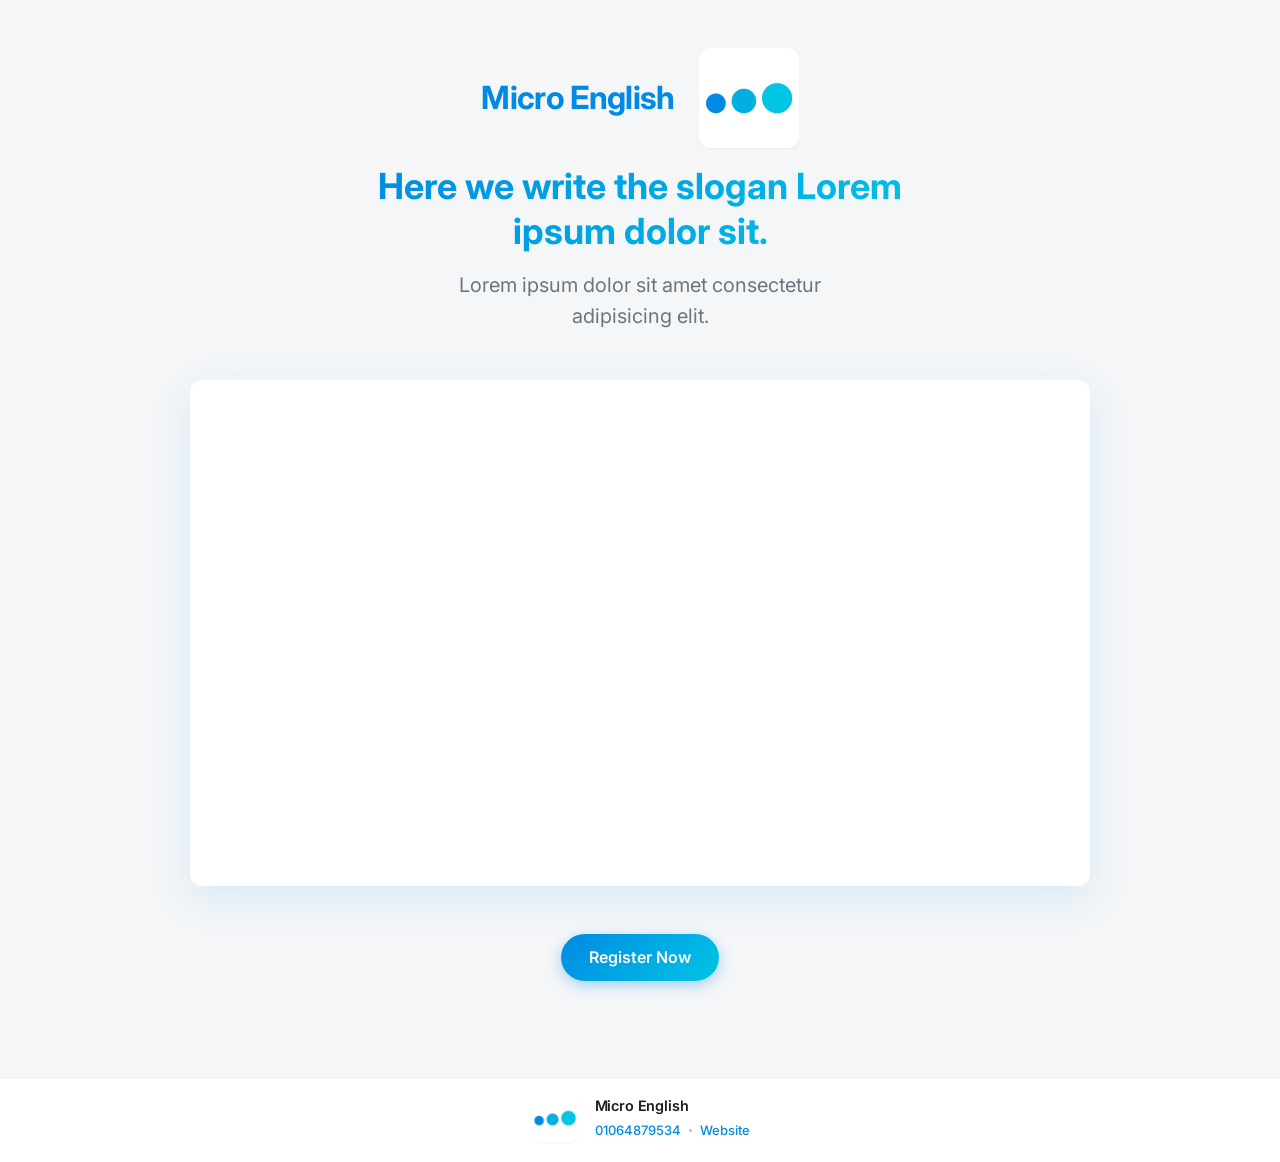
==== index.html @ 7287b291 "updated dummy video" ====
<!doctype html>
<html lang="en">
  <head>
    <meta charset="UTF-8" />
    <meta name="viewport" content="width=device-width, initial-scale=1.0" />
    <link rel="preconnect" href="https://fonts.googleapis.com" />
    <link rel="preconnect" href="https://fonts.gstatic.com" crossorigin />
    <link
      href="https://fonts.googleapis.com/css2?family=Inter:wght@400;600;700&display=swap"
      rel="stylesheet"
    />
    <link rel="stylesheet" href="styles/bootstrap.min.css" />
    <link rel="stylesheet" href="styles/style.css" />
    <title>Micro English</title>
  </head>
  <body>
    <div class="container py-4 py-md-5 flex-grow-1">
      <header
        class="c-animate-in d-flex flex-column align-items-center text-center"
      >
        <div
          class="c-brand d-flex flex-wrap justify-content-center align-items-center gap-3 gap-md-4 mb-3"
        >
          <h1 class="c-title fw-bolder fs-2 mb-0">Micro English</h1>
          <img
            src="images/mainLogo.jpg"
            alt=""
            class="c-logo"
            width="100"
            height="100"
          />
        </div>
        <p class="c-slogan fw-bold px-2">
          Here we write the slogan Lorem ipsum dolor sit.
        </p>
        <p class="c-lead fs-5 text-secondary px-2 mb-0">
          Lorem ipsum dolor sit amet consectetur adipisicing elit.
        </p>
      </header>
      <main
        class="c-vid c-animate-in c-animate-in--delay-1 d-flex flex-column align-items-center gap-4 gap-md-5 my-5"
      >
      <!-- 
      
      <iframe title="vimeo-player" src="https://player.vimeo.com/video/1093012650?h=78c2f74f6c" width="640" height="360" frameborder="0" referrerpolicy="strict-origin-when-cross-origin" allow="autoplay; fullscreen; picture-in-picture; clipboard-write; encrypted-media; web-share"   allowfullscreen></iframe>
      
      -->
        <div class="iframe-container ratio ratio-16x9">
          <iframe
            src="https://player.vimeo.com/video/1093012650?h=78c2f74f6c"
            frameborder="0"
            allow="autoplay; fullscreen; picture-in-picture"
            allowfullscreen
            title="Micro English introduction video"
          ></iframe>
        </div> 
        <a href="main.html" type="button" class="c-btn text-decoration-none"
          >Register Now</a
        >
      </main>
    </div>
    <footer class="c-footer c-animate-in c-animate-in--delay-2">
      <div class="container c-footer__inner">
        <img
          src="images/mainLogo.jpg"
          alt=""
          class="c-footer__logo"
          width="48"
          height="48"
        />
        <div class="c-footer__text">
          <span class="c-footer__brand">Micro English</span>
          <p class="c-footer__line">
            <a href="tel:+201064879534" class="c-footer__link">01064879534</a>
            <span class="c-footer__sep" aria-hidden="true"></span>
            <a href="main.html" class="c-footer__link">Website</a>
          </p>
        </div>
      </div>
    </footer>
  </body>
</html>
---- styles/style.css ----
/* Modern CSS Variables & Design System */
:root {
  --main-color: #008ae3;
  --main-linear: linear-gradient(135deg, #008ae3, #00c5e5);
  --text: #1c1c1e;
  --muted: #6b7280;
  --surface: #ffffff;
  --page-bg: #f4f6f8;
  --shadow-sm: 0 1px 2px rgba(0, 0, 0, 0.06);
  --shadow-md: 0 12px 40px rgba(0, 138, 227, 0.12);
}

/* Global Styles */
* {
  margin: 0;
  padding: 0;
  box-sizing: border-box;
}

body {
  font-family: 'Inter', -apple-system, BlinkMacSystemFont, 'Segoe UI', Roboto, sans-serif;
  line-height: 1.6;
  color: var(--text);
  background: var(--page-bg);
  min-height: 100vh;
  display: flex;
  flex-direction: column;
}

.c-title {
  color: var(--main-color);
  letter-spacing: -0.02em;
}

.c-logo {
  width: 100px;
  height: 100px;
  object-fit: cover;
  border-radius: 12px;
  box-shadow: var(--shadow-sm);
}

.c-slogan {
  font-size: clamp(1.35rem, 4.2vw, 2.25rem);
  background: var(--main-linear);
  -webkit-background-clip: text;
  background-clip: text;
  color: transparent;
  max-width: 36rem;
  line-height: 1.25;
}

.c-lead {
  max-width: 28rem;
  line-height: 1.55;
}

.iframe-container {
  max-width: 900px;
  width: 100%;
  border-radius: 12px;
  overflow: hidden;
  box-shadow: var(--shadow-md);
  background: var(--surface);
}

iframe {
  width: 100%;
  height: 100%;
  border: 0;
  display: block;
}

.c-btn {
  color: #fff;
  background: var(--main-linear);
  padding: 0.65rem 1.75rem;
  border: 0;
  border-radius: 999px;
  font-weight: 600;
  font-size: 1rem;
  cursor: pointer;
  box-shadow: 0 4px 14px rgba(0, 138, 227, 0.35);
  transition: transform 0.15s ease, box-shadow 0.15s ease, filter 0.15s ease;
}

.c-btn:hover {
  filter: brightness(1.05);
  box-shadow: 0 6px 20px rgba(0, 138, 227, 0.4);
}

.c-btn:focus-visible {
  outline: 2px solid var(--main-color);
  outline-offset: 3px;
}

@media (prefers-reduced-motion: no-preference) {
  .c-btn:hover {
    transform: translateY(-1px);
  }

  .c-btn:active {
    transform: translateY(0);
  }

  @keyframes c-fade-up {
    from {
      opacity: 0;
      transform: translateY(18px);
    }
    to {
      opacity: 1;
      transform: translateY(0);
    }
  }

  .c-animate-in {
    opacity: 0;
    animation: c-fade-up 1s cubic-bezier(0.22, 1, 0.36, 1) forwards;
  }

  .c-animate-in--delay-1 {
    animation-delay: 0.5s;
  }

  .c-animate-in--delay-2 {
    animation-delay: 0.7s;
  }
}

@media (prefers-reduced-motion: reduce) {
  .c-animate-in {
    opacity: 1;
  }
}

/* Footer */
.c-footer {
  margin-top: auto;
  border-top: 1px solid rgba(28, 28, 30, 0.08);
  background: var(--surface);
  box-shadow: 0 -1px 0 rgba(255, 255, 255, 0.8);
}

.c-footer__inner {
  display: flex;
  flex-direction: column;
  align-items: center;
  justify-content: center;
  gap: 0.75rem;
  padding: 1.25rem 1rem 1.5rem;
  text-align: center;
}

@media (min-width: 576px) {
  .c-footer__inner {
    flex-direction: row;
    text-align: left;
    gap: 1rem;
    padding: 1rem 1rem 1.25rem;
  }
}

.c-footer__logo {
  width: 48px;
  height: 48px;
  object-fit: cover;
  border-radius: 10px;
  box-shadow: var(--shadow-sm);
  flex-shrink: 0;
}

.c-footer__text {
  display: flex;
  flex-direction: column;
  gap: 0.2rem;
  min-width: 0;
}

.c-footer__brand {
  font-size: 0.9rem;
  font-weight: 600;
  color: var(--text);
  letter-spacing: -0.01em;
}

.c-footer__line {
  margin: 0;
  font-size: 0.8125rem;
  color: var(--muted);
  display: flex;
  flex-wrap: wrap;
  align-items: center;
  justify-content: center;
  gap: 0.35rem 0.5rem;
}

@media (min-width: 576px) {
  .c-footer__line {
    justify-content: flex-start;
  }
}

.c-footer__sep {
  display: inline-block;
  width: 3px;
  height: 3px;
  border-radius: 50%;
  background: var(--muted);
  opacity: 0.45;
  vertical-align: middle;
}

.c-footer__link {
  color: var(--main-color);
  font-weight: 500;
  text-decoration: none;
  transition: color 0.15s ease, opacity 0.15s ease;
}

.c-footer__link:hover {
  color: #0070c4;
  text-decoration: underline;
  text-underline-offset: 2px;
}

.c-footer__link:focus-visible {
  outline: 2px solid var(--main-color);
  outline-offset: 2px;
  border-radius: 2px;
}
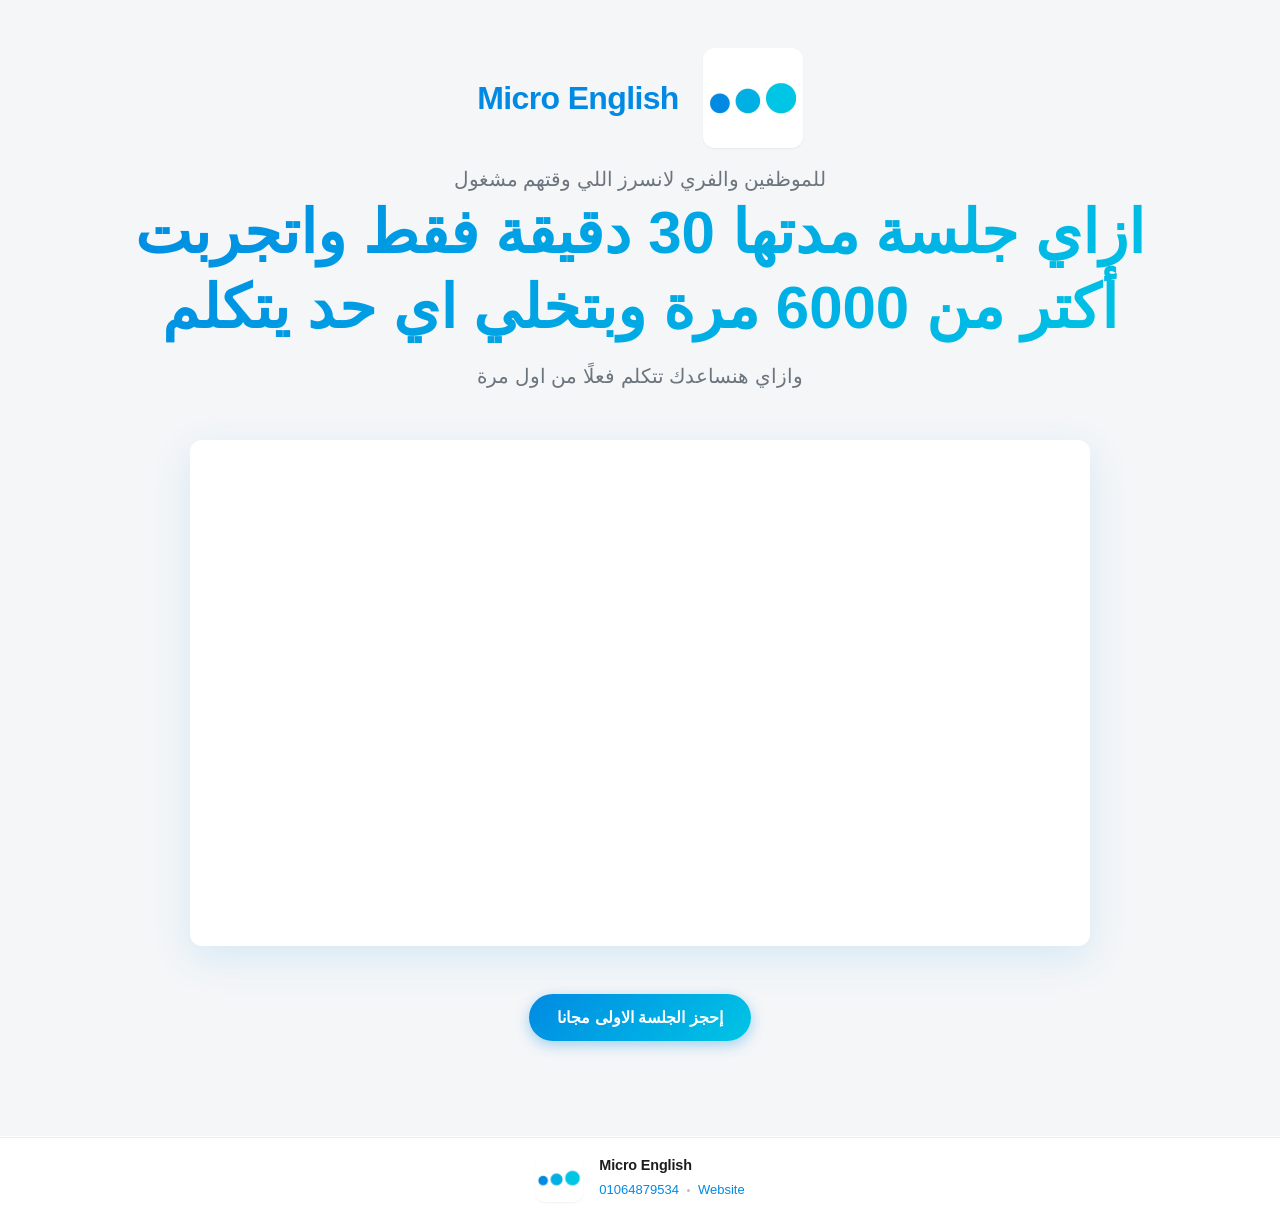
==== commit 27307735: "added arabic lang" ====
--- a/index.html
+++ b/index.html
@@ -5,6 +5,7 @@
     <meta name="viewport" content="width=device-width, initial-scale=1.0" />
     <link rel="preconnect" href="https://fonts.googleapis.com" />
     <link rel="preconnect" href="https://fonts.gstatic.com" crossorigin />
+    <link rel="icon" type="image/png" href="images/mainLogo.jpg" />
     <link
       href="https://fonts.googleapis.com/css2?family=Inter:wght@400;600;700&display=swap"
       rel="stylesheet"
@@ -12,9 +13,18 @@
     <link rel="stylesheet" href="styles/bootstrap.min.css" />
     <link rel="stylesheet" href="styles/style.css" />
     <title>Micro English</title>
+    <!-- font -->
+    <link rel="preconnect" href="https://fonts.googleapis.com" />
+    <link rel="preconnect" href="https://fonts.gstatic.com" crossorigin />
+    <link
+      href="https://fonts.googleapis.com/css2?family=Poppins:ital,wght@0,100;0,200;0,300;0,400;0,500;0,600;0,700;0,800;0,900;1,100;1,200;1,300;1,400;1,500;1,600;1,700;1,800;1,900&family=SN+Pro:ital,wght@0,200..900;1,200..900&display=swap"
+      rel="stylesheet"
+    />
+    <!-- font -->
   </head>
   <body>
     <div class="container py-4 py-md-5 flex-grow-1">
+    
       <header
         class="c-animate-in d-flex flex-column align-items-center text-center"
       >
@@ -28,19 +38,23 @@
             class="c-logo"
             width="100"
             height="100"
-          />
-        </div>
+            />
+          </div>
+          <p class="c-lead fs-5 text-secondary px-2 mb-0">
+            للموظفين والفري لانسرز اللي وقتهم مشغول
+          </p>
+
         <p class="c-slogan fw-bold px-2">
-          Here we write the slogan Lorem ipsum dolor sit.
+          ازاي جلسة مدتها 30 دقيقة فقط واتجربت أكتر من 6000 مرة وبتخلي اي حد يتكلم
         </p>
         <p class="c-lead fs-5 text-secondary px-2 mb-0">
-          Lorem ipsum dolor sit amet consectetur adipisicing elit.
+          وازاي هنساعدك تتكلم فعلًا من اول مرة 
         </p>
       </header>
       <main
         class="c-vid c-animate-in c-animate-in--delay-1 d-flex flex-column align-items-center gap-4 gap-md-5 my-5"
       >
-      <!-- 
+        <!-- 
       
       <iframe title="vimeo-player" src="https://player.vimeo.com/video/1093012650?h=78c2f74f6c" width="640" height="360" frameborder="0" referrerpolicy="strict-origin-when-cross-origin" allow="autoplay; fullscreen; picture-in-picture; clipboard-write; encrypted-media; web-share"   allowfullscreen></iframe>
       
@@ -53,9 +67,9 @@
             allowfullscreen
             title="Micro English introduction video"
           ></iframe>
-        </div> 
+        </div>
         <a href="main.html" type="button" class="c-btn text-decoration-none"
-          >Register Now</a
+          >إحجز الجلسة الاولى مجانا</a
         >
       </main>
     </div>
@@ -71,7 +85,7 @@
         <div class="c-footer__text">
           <span class="c-footer__brand">Micro English</span>
           <p class="c-footer__line">
-            <a href="tel:+201064879534" class="c-footer__link">01064879534</a>
+            <a href="01556615581" class="c-footer__link">01064879534</a>
             <span class="c-footer__sep" aria-hidden="true"></span>
             <a href="main.html" class="c-footer__link">Website</a>
           </p>
--- a/styles/style.css
+++ b/styles/style.css
@@ -18,7 +18,7 @@
 }
 
 body {
-  font-family: 'Inter', -apple-system, BlinkMacSystemFont, 'Segoe UI', Roboto, sans-serif;
+  font-family: "SN Pro", sans-serif;
   line-height: 1.6;
   color: var(--text);
   background: var(--page-bg);
@@ -41,12 +41,12 @@
 }
 
 .c-slogan {
-  font-size: clamp(1.35rem, 4.2vw, 2.25rem);
+  font-size: 60px;
   background: var(--main-linear);
   -webkit-background-clip: text;
   background-clip: text;
   color: transparent;
-  max-width: 36rem;
+  max-width: 70rem;
   line-height: 1.25;
 }
 
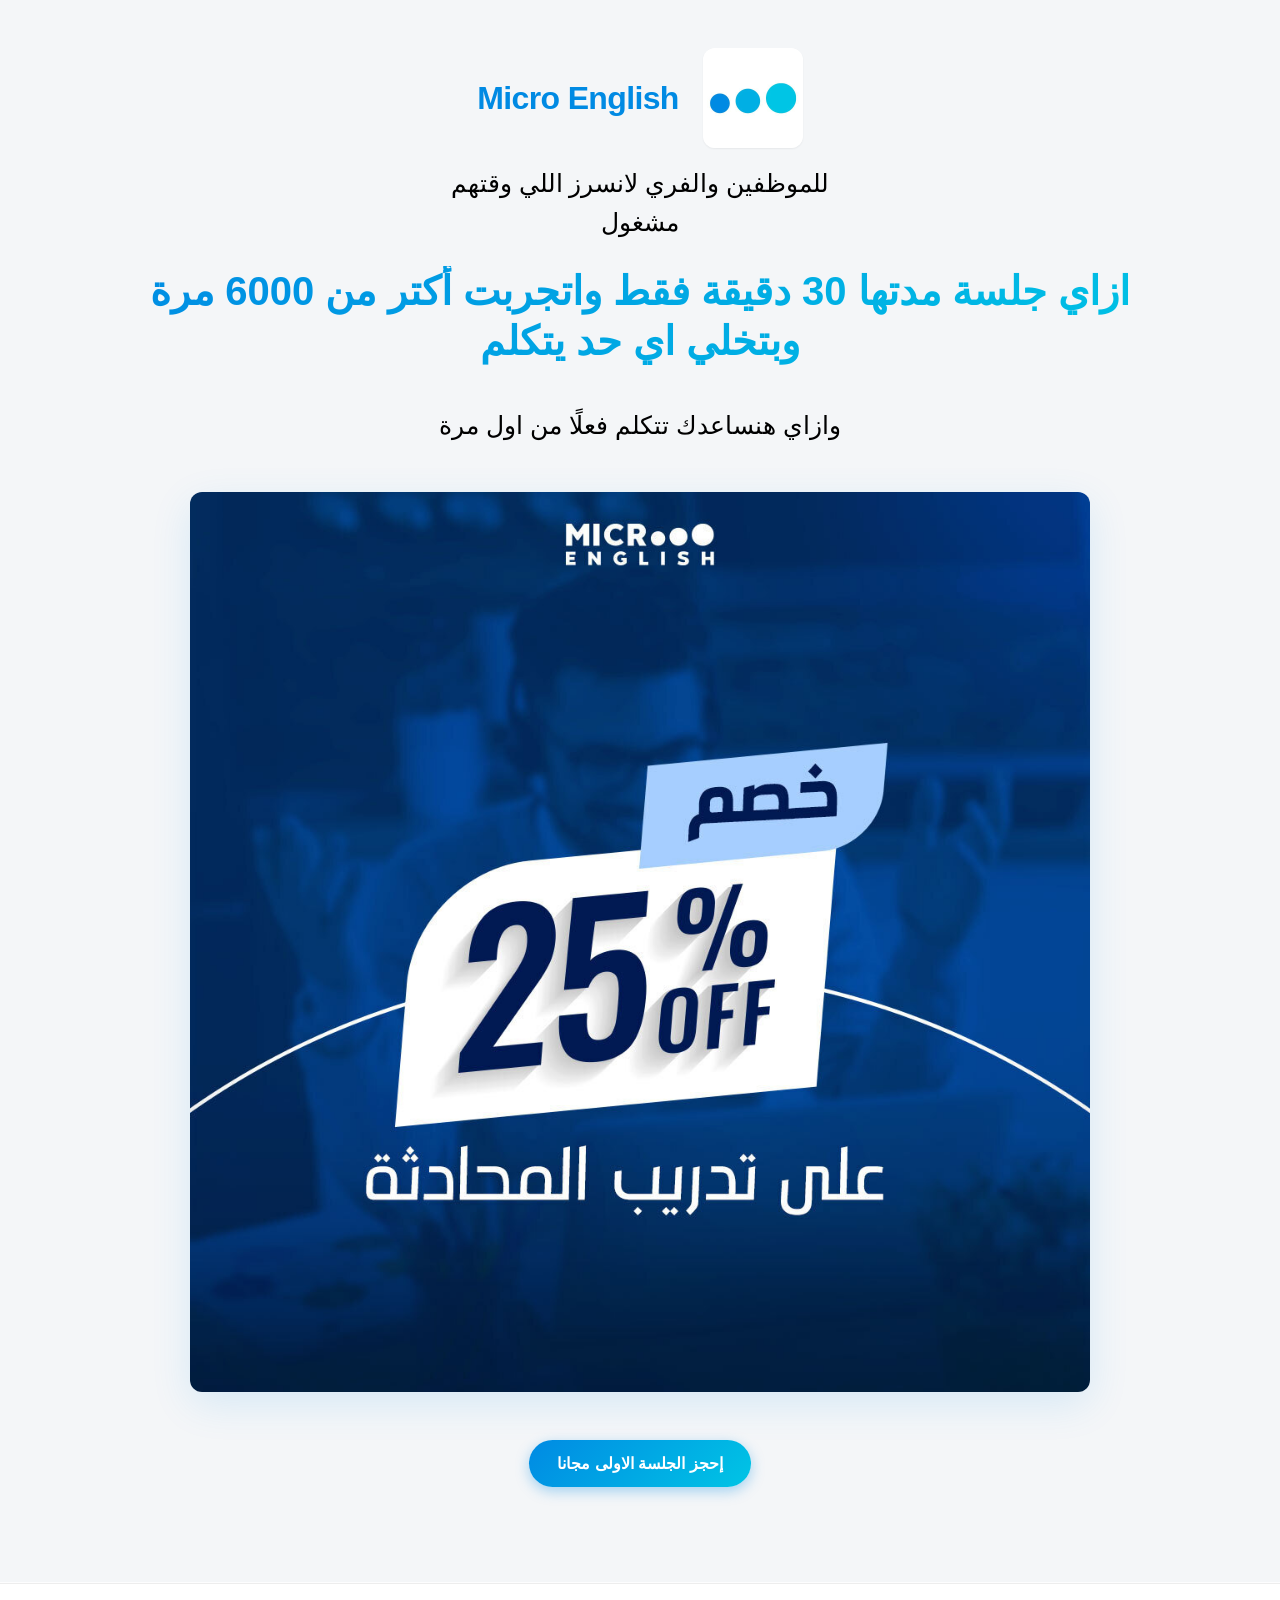
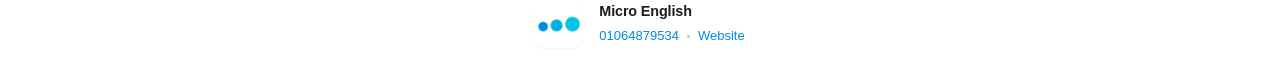
==== commit 4e032cef: "added image" ====
--- a/index.html
+++ b/index.html
@@ -24,7 +24,6 @@
   </head>
   <body>
     <div class="container py-4 py-md-5 flex-grow-1">
-    
       <header
         class="c-animate-in d-flex flex-column align-items-center text-center"
       >
@@ -38,18 +37,21 @@
             class="c-logo"
             width="100"
             height="100"
-            />
-          </div>
-          <p class="c-lead fs-5 text-secondary px-2 mb-0">
+          />
+        </div>
+        <div class="d-flex flex-column align-items-center gap-4">
+          <p class="c-lead px-2 mb-0">
             للموظفين والفري لانسرز اللي وقتهم مشغول
           </p>
 
-        <p class="c-slogan fw-bold px-2">
-          ازاي جلسة مدتها 30 دقيقة فقط واتجربت أكتر من 6000 مرة وبتخلي اي حد يتكلم
-        </p>
-        <p class="c-lead fs-5 text-secondary px-2 mb-0">
-          وازاي هنساعدك تتكلم فعلًا من اول مرة 
-        </p>
+          <p class="c-slogan fw-bold px-2">
+            ازاي جلسة مدتها 30 دقيقة فقط واتجربت أكتر من 6000 مرة وبتخلي اي حد
+            يتكلم
+          </p>
+          <p class="c-lead px-2 mb-0">
+            وازاي هنساعدك تتكلم فعلًا من اول مرة
+          </p>
+        </div>
       </header>
       <main
         class="c-vid c-animate-in c-animate-in--delay-1 d-flex flex-column align-items-center gap-4 gap-md-5 my-5"
@@ -59,7 +61,7 @@
       <iframe title="vimeo-player" src="https://player.vimeo.com/video/1093012650?h=78c2f74f6c" width="640" height="360" frameborder="0" referrerpolicy="strict-origin-when-cross-origin" allow="autoplay; fullscreen; picture-in-picture; clipboard-write; encrypted-media; web-share"   allowfullscreen></iframe>
       
       -->
-        <div class="iframe-container ratio ratio-16x9">
+        <!-- <div class="iframe-container ratio ratio-16x9">
           <iframe
             src="https://player.vimeo.com/video/1093012650?h=78c2f74f6c"
             frameborder="0"
@@ -67,6 +69,9 @@
             allowfullscreen
             title="Micro English introduction video"
           ></iframe>
+        </div> -->
+        <div class="test-image">
+          <img class="c-test" src="images/WhatsApp Image 2025-12-31 at 12.45.34 PM.jpeg" alt="test-image">
         </div>
         <a href="main.html" type="button" class="c-btn text-decoration-none"
           >إحجز الجلسة الاولى مجانا</a
--- a/styles/style.css
+++ b/styles/style.css
@@ -41,7 +41,7 @@
 }
 
 .c-slogan {
-  font-size: 60px;
+  font-size: 40px;
   background: var(--main-linear);
   -webkit-background-clip: text;
   background-clip: text;
@@ -53,6 +53,8 @@
 .c-lead {
   max-width: 28rem;
   line-height: 1.55;
+  font-size: 25px;
+  color: black;
 }
 
 .iframe-container {
@@ -65,6 +67,22 @@
 }
 
 iframe {
+  width: 100%;
+  height: 100%;
+  border: 0;
+  display: block;
+}
+
+.test-image {
+  max-width: 900px;
+  width: 100%;
+  border-radius: 12px;
+  overflow: hidden;
+  box-shadow: var(--shadow-md);
+  background: var(--surface);
+}
+
+.c-test {
   width: 100%;
   height: 100%;
   border: 0;
@@ -108,6 +126,7 @@
       opacity: 0;
       transform: translateY(18px);
     }
+
     to {
       opacity: 1;
       transform: translateY(0);
@@ -228,4 +247,4 @@
   outline: 2px solid var(--main-color);
   outline-offset: 2px;
   border-radius: 2px;
-}
+}
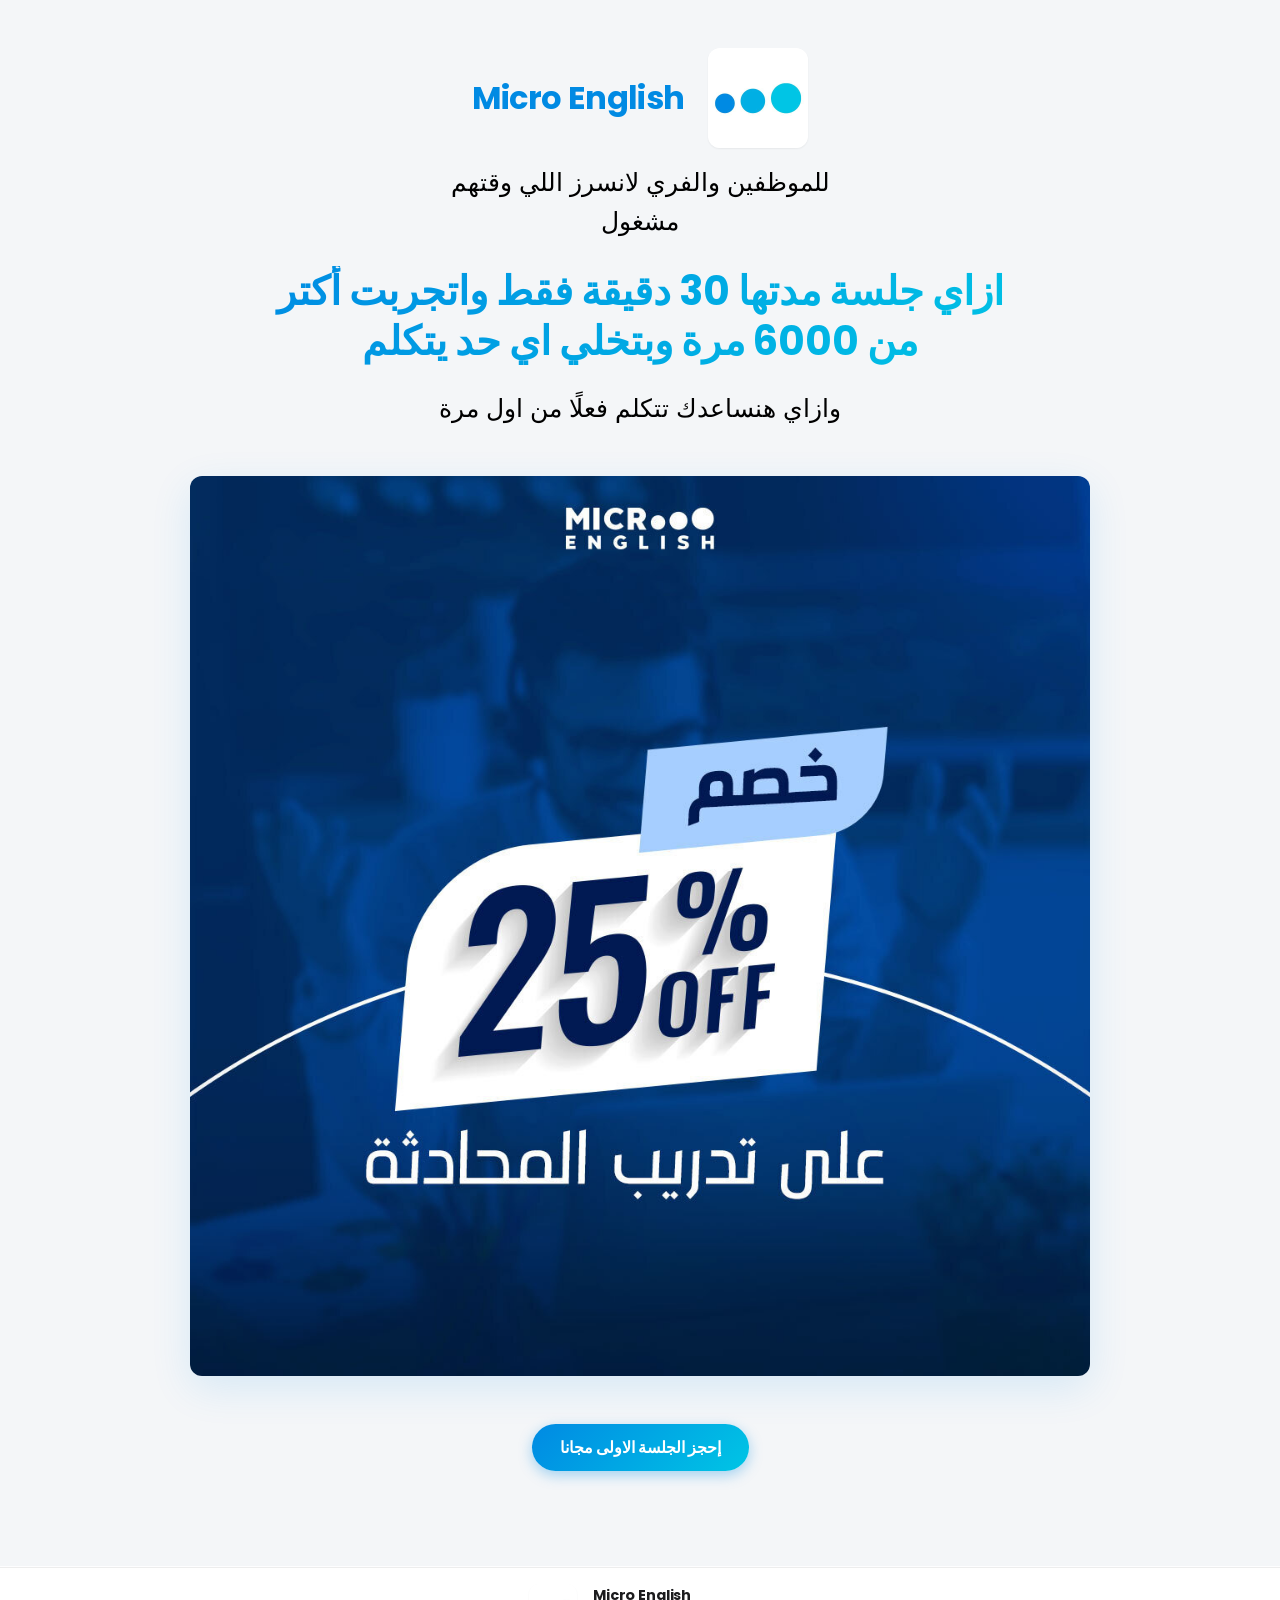
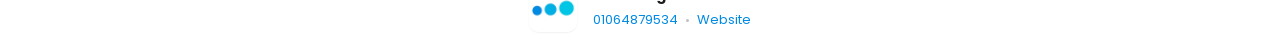
==== commit 92e70b8a: "fixed responsiveness" ====
--- a/index.html
+++ b/index.html
@@ -14,12 +14,6 @@
     <link rel="stylesheet" href="styles/style.css" />
     <title>Micro English</title>
     <!-- font -->
-    <link rel="preconnect" href="https://fonts.googleapis.com" />
-    <link rel="preconnect" href="https://fonts.gstatic.com" crossorigin />
-    <link
-      href="https://fonts.googleapis.com/css2?family=Poppins:ital,wght@0,100;0,200;0,300;0,400;0,500;0,600;0,700;0,800;0,900;1,100;1,200;1,300;1,400;1,500;1,600;1,700;1,800;1,900&family=SN+Pro:ital,wght@0,200..900;1,200..900&display=swap"
-      rel="stylesheet"
-    />
     <!-- font -->
   </head>
   <body>
@@ -44,7 +38,7 @@
             للموظفين والفري لانسرز اللي وقتهم مشغول
           </p>
 
-          <p class="c-slogan fw-bold px-2">
+          <p class="c-slogan fw-bold px-2 my-0">
             ازاي جلسة مدتها 30 دقيقة فقط واتجربت أكتر من 6000 مرة وبتخلي اي حد
             يتكلم
           </p>
--- a/styles/style.css
+++ b/styles/style.css
@@ -1,4 +1,27 @@
 /* Modern CSS Variables & Design System */
+@font-face {
+  font-family: "poppins";
+  src: url(../fonts/Poppins-Regular.ttf) format("truetype");
+  font-weight: 400;
+  font-style: normal;
+  -webkit-font-smoothing: antialiased;
+  -moz-osx-font-smoothing: grayscale;
+}
+
+@font-face {
+  font-family: "poppins";
+  src: url(../fonts/Poppins-Bold.ttf) format("truetype");
+  font-weight: 700;
+  font-style: normal;
+}
+
+@font-face {
+  font-family: "poppins";
+  src: url(../fonts/Poppins-Black.ttf) format("truetype");
+  font-weight: 900;
+  font-style: normal;
+}
+
 :root {
   --main-color: #008ae3;
   --main-linear: linear-gradient(135deg, #008ae3, #00c5e5);
@@ -18,7 +41,7 @@
 }
 
 body {
-  font-family: "SN Pro", sans-serif;
+  font-family: "poppins", sans-serif;
   line-height: 1.6;
   color: var(--text);
   background: var(--page-bg);
@@ -44,9 +67,11 @@
   font-size: 40px;
   background: var(--main-linear);
   -webkit-background-clip: text;
+  -moz-background-clip: text;
   background-clip: text;
+  -webkit-text-fill-color: transparent;
   color: transparent;
-  max-width: 70rem;
+  max-width: 50rem;
   line-height: 1.25;
 }
 
@@ -84,7 +109,6 @@
 
 .c-test {
   width: 100%;
-  height: 100%;
   border: 0;
   display: block;
 }
@@ -99,10 +123,17 @@
   font-size: 1rem;
   cursor: pointer;
   box-shadow: 0 4px 14px rgba(0, 138, 227, 0.35);
+  -webkit-transition: -webkit-transform 0.15s ease, box-shadow 0.15s ease, filter 0.15s ease;
+  -moz-transition: -moz-transform 0.15s ease, box-shadow 0.15s ease, filter 0.15s ease;
   transition: transform 0.15s ease, box-shadow 0.15s ease, filter 0.15s ease;
+  -webkit-user-select: none;
+  -moz-user-select: none;
+  -ms-user-select: none;
+  user-select: none;
 }
 
 .c-btn:hover {
+  -webkit-filter: brightness(1.05);
   filter: brightness(1.05);
   box-shadow: 0 6px 20px rgba(0, 138, 227, 0.4);
 }
@@ -114,27 +145,52 @@
 
 @media (prefers-reduced-motion: no-preference) {
   .c-btn:hover {
+    -webkit-transform: translateY(-1px);
+    -moz-transform: translateY(-1px);
     transform: translateY(-1px);
   }
 
   .c-btn:active {
+    -webkit-transform: translateY(0);
+    -moz-transform: translateY(0);
     transform: translateY(0);
+  }
+
+  @-webkit-keyframes c-fade-up {
+    from {
+      opacity: 0;
+      -webkit-transform: translateY(18px);
+      -moz-transform: translateY(18px);
+      transform: translateY(18px);
+    }
+
+    to {
+      opacity: 1;
+      -webkit-transform: translateY(0);
+      -moz-transform: translateY(0);
+      transform: translateY(0);
+    }
   }
 
   @keyframes c-fade-up {
     from {
       opacity: 0;
+      -webkit-transform: translateY(18px);
+      -moz-transform: translateY(18px);
       transform: translateY(18px);
     }
 
     to {
       opacity: 1;
+      -webkit-transform: translateY(0);
+      -moz-transform: translateY(0);
       transform: translateY(0);
     }
   }
 
   .c-animate-in {
     opacity: 0;
+    -webkit-animation: c-fade-up 1s cubic-bezier(0.22, 1, 0.36, 1) forwards;
     animation: c-fade-up 1s cubic-bezier(0.22, 1, 0.36, 1) forwards;
   }
 
@@ -177,6 +233,31 @@
     text-align: left;
     gap: 1rem;
     padding: 1rem 1rem 1.25rem;
+  }
+}
+@media (max-width: 770px) {
+  .c-slogan {
+    font-size: 30px;
+  }
+  .c-lead {
+    font-size: 20px;
+  }
+}
+@media (max-width: 470px) {
+  .c-slogan {
+    font-size: 25px;
+  }
+  .c-lead {
+    font-size: 16px;
+  }
+}
+
+@media (max-width: 390px) {
+  .c-slogan {
+    font-size: 20px;
+  }
+  .c-lead {
+    font-size: 12px;
   }
 }
 
@@ -234,6 +315,8 @@
   color: var(--main-color);
   font-weight: 500;
   text-decoration: none;
+  -webkit-transition: color 0.15s ease, opacity 0.15s ease;
+  -moz-transition: color 0.15s ease, opacity 0.15s ease;
   transition: color 0.15s ease, opacity 0.15s ease;
 }
 
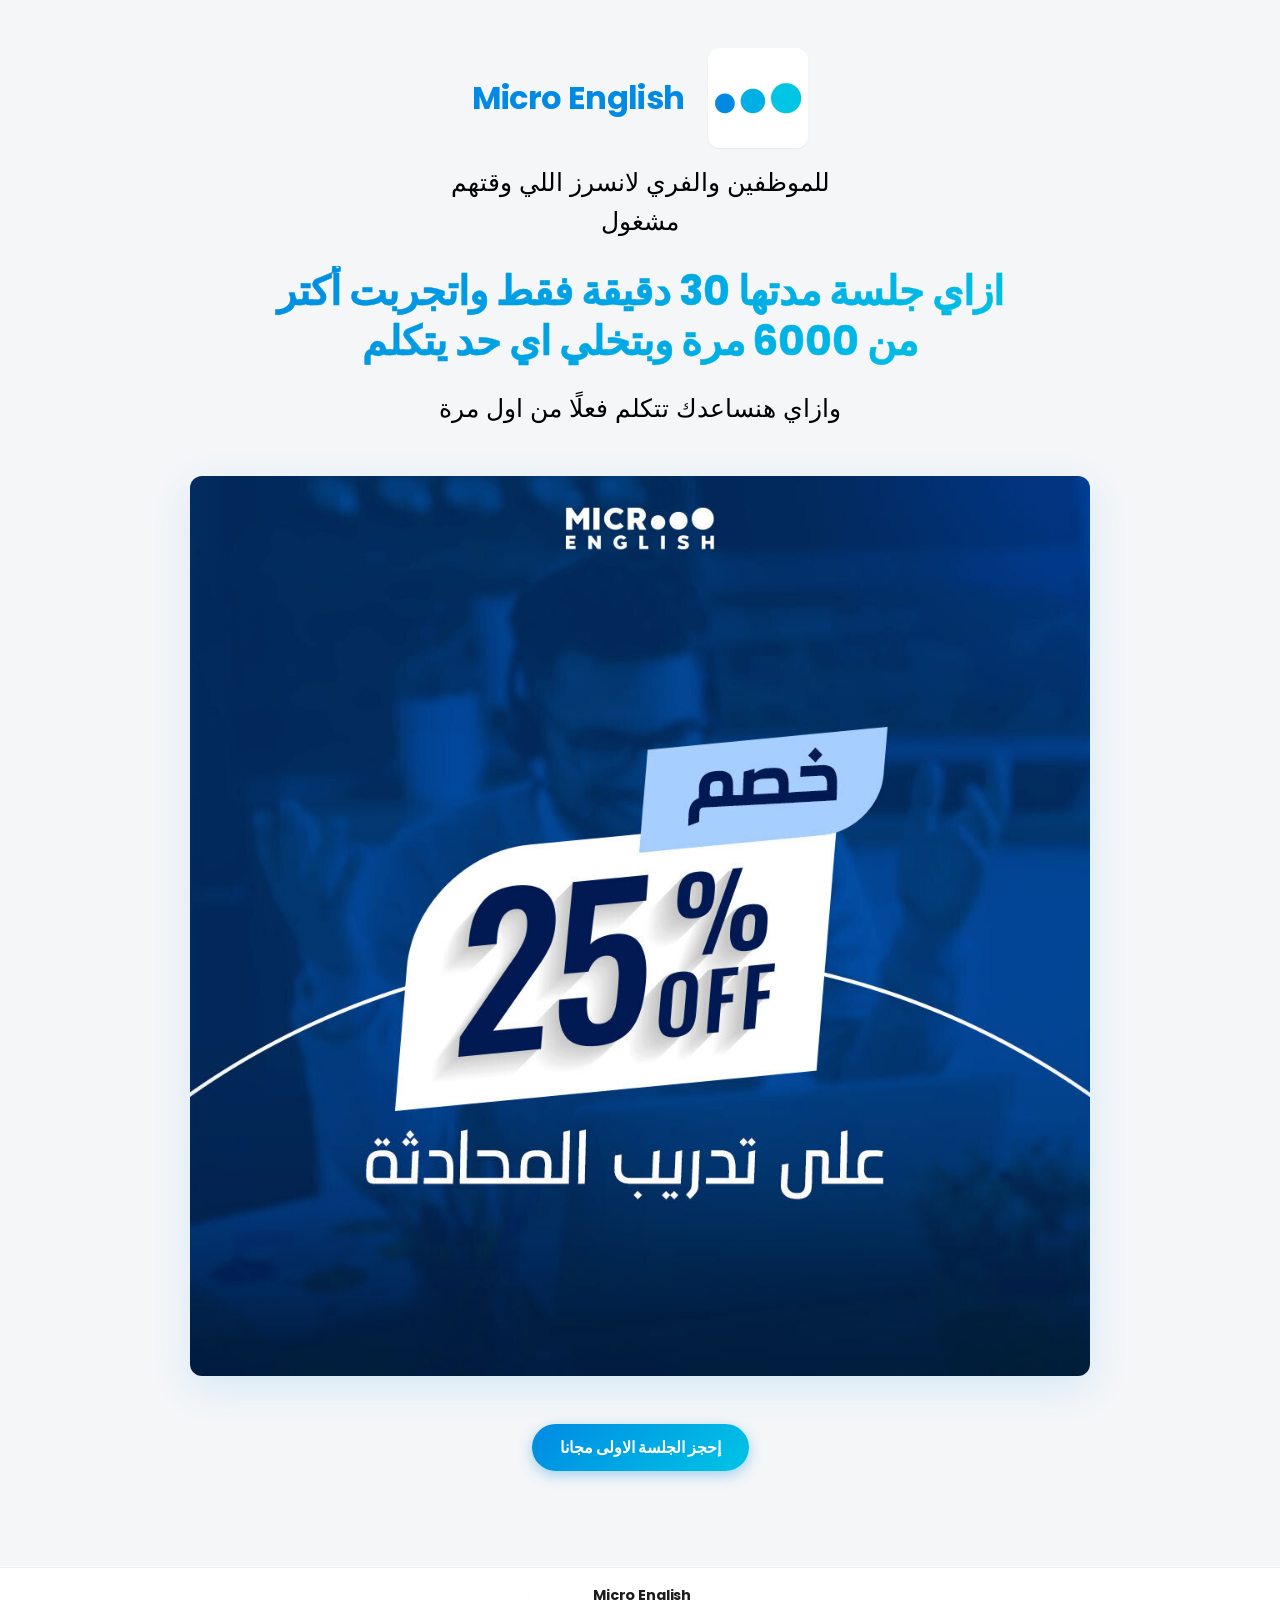
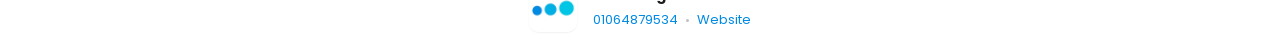
==== commit 9bcc989c: "added whatsapp message" ====
--- a/index.html
+++ b/index.html
@@ -67,7 +67,7 @@
         <div class="test-image">
           <img class="c-test" src="images/WhatsApp Image 2025-12-31 at 12.45.34 PM.jpeg" alt="test-image">
         </div>
-        <a href="main.html" type="button" class="c-btn text-decoration-none"
+        <a href=" https://wa.me/201556615581?text=السلام عليكم لو سمحت محتاج اسأل عن التفاصيل و أحجز جلسة تجريبية" type="button" class="c-btn text-decoration-none"
           >إحجز الجلسة الاولى مجانا</a
         >
       </main>
--- a/styles/style.css
+++ b/styles/style.css
@@ -65,11 +65,13 @@
 
 .c-slogan {
   font-size: 40px;
+  font-weight: 900;
   background: var(--main-linear);
   -webkit-background-clip: text;
   -moz-background-clip: text;
   background-clip: text;
   -webkit-text-fill-color: transparent;
+  -webkit-text-stroke: 0.5px transparent;
   color: transparent;
   max-width: 50rem;
   line-height: 1.25;
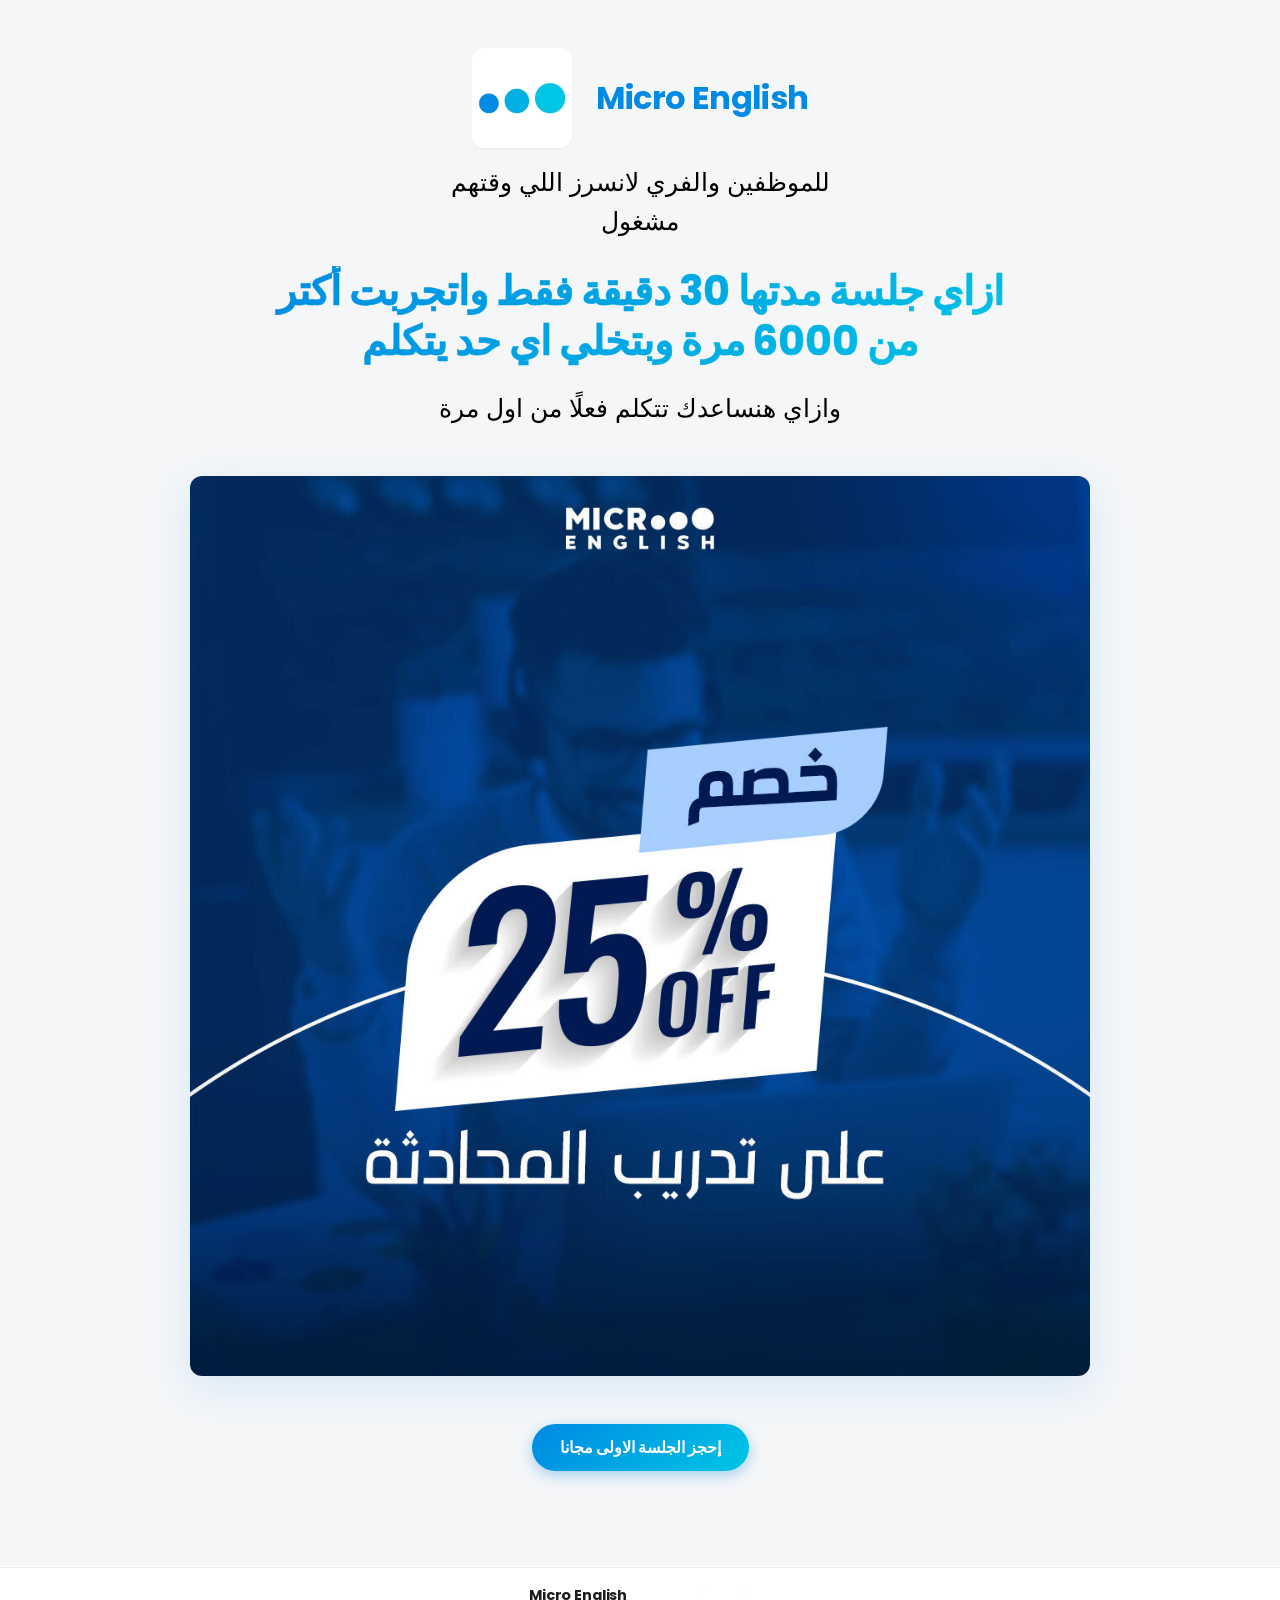
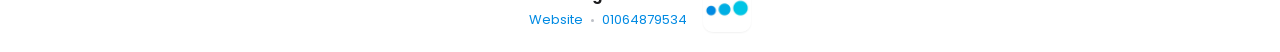
==== commit d373b2b6: "fighting SEO" ====
--- a/index.html
+++ b/index.html
@@ -1,8 +1,21 @@
 <!doctype html>
-<html lang="en">
+<html lang="ar" dir="rtl">
   <head>
     <meta charset="UTF-8" />
     <meta name="viewport" content="width=device-width, initial-scale=1.0" />
+    <meta
+      name="description"
+      content="Micro English: جلسات إنجليزي مدتها 30 دقيقة للموظفين والفريلانسرز—تساعدك تتكلم من أول مرة. احجز الجلسة الأولى مجانًا عبر واتساب."
+    />
+    <meta name="robots" content="index,follow,max-image-preview:large" />
+    <meta name="theme-color" content="#0d6efd" />
+    <link rel="canonical" href="https://YOUR-DOMAIN-HERE.example/" />
+    <link rel="alternate" href="https://YOUR-DOMAIN-HERE.example/" hreflang="ar" />
+    <link
+      rel="alternate"
+      href="https://YOUR-DOMAIN-HERE.example/"
+      hreflang="x-default"
+    />
     <link rel="preconnect" href="https://fonts.googleapis.com" />
     <link rel="preconnect" href="https://fonts.gstatic.com" crossorigin />
     <link rel="icon" type="image/png" href="images/mainLogo.jpg" />
@@ -12,7 +25,51 @@
     />
     <link rel="stylesheet" href="styles/bootstrap.min.css" />
     <link rel="stylesheet" href="styles/style.css" />
-    <title>Micro English</title>
+    <title>Micro English | جلسات إنجليزي 30 دقيقة</title>
+
+    <meta property="og:type" content="website" />
+    <meta property="og:locale" content="ar_AR" />
+    <meta property="og:site_name" content="Micro English" />
+    <meta property="og:title" content="Micro English | جلسات إنجليزي 30 دقيقة" />
+    <meta
+      property="og:description"
+      content="Micro English: جلسات إنجليزي مدتها 30 دقيقة للموظفين والفريلانسرز—تساعدك تتكلم من أول مرة. احجز الجلسة الأولى مجانًا عبر واتساب."
+    />
+    <meta property="og:url" content="https://YOUR-DOMAIN-HERE.example/" />
+    <meta
+      property="og:image"
+      content="https://YOUR-DOMAIN-HERE.example/images/mainLogo.jpg"
+    />
+
+    <meta name="twitter:card" content="summary_large_image" />
+    <meta name="twitter:title" content="Micro English | جلسات إنجليزي 30 دقيقة" />
+    <meta
+      name="twitter:description"
+      content="Micro English: جلسات إنجليزي مدتها 30 دقيقة للموظفين والفريلانسرز—تساعدك تتكلم من أول مرة. احجز الجلسة الأولى مجانًا عبر واتساب."
+    />
+    <meta
+      name="twitter:image"
+      content="https://YOUR-DOMAIN-HERE.example/images/mainLogo.jpg"
+    />
+
+    <script type="application/ld+json">
+      {
+        "@context": "https://schema.org",
+        "@type": "WebSite",
+        "name": "Micro English",
+        "url": "https://YOUR-DOMAIN-HERE.example/",
+        "inLanguage": "ar",
+        "publisher": {
+          "@type": "Organization",
+          "name": "Micro English",
+          "logo": {
+            "@type": "ImageObject",
+            "url": "https://YOUR-DOMAIN-HERE.example/images/mainLogo.jpg"
+          },
+          "telephone": ["+201064879534", "+201556615581"]
+        }
+      }
+    </script>
     <!-- font -->
     <!-- font -->
   </head>
@@ -27,7 +84,7 @@
           <h1 class="c-title fw-bolder fs-2 mb-0">Micro English</h1>
           <img
             src="images/mainLogo.jpg"
-            alt=""
+            alt="Micro English logo"
             class="c-logo"
             width="100"
             height="100"
@@ -65,9 +122,9 @@
           ></iframe>
         </div> -->
         <div class="test-image">
-          <img class="c-test" src="images/WhatsApp Image 2025-12-31 at 12.45.34 PM.jpeg" alt="test-image">
+          <img class="c-test" src="images/WhatsApp Image 2025-12-31 at 12.45.34 PM.jpeg" alt="Micro English testimonial screenshot">
         </div>
-        <a href=" https://wa.me/201556615581?text=السلام عليكم لو سمحت محتاج اسأل عن التفاصيل و أحجز جلسة تجريبية" type="button" class="c-btn text-decoration-none"
+        <a href="https://wa.me/201556615581?text=السلام%20عليكم%20لو%20سمحت%20محتاج%20اسأل%20عن%20التفاصيل%20و%20أحجز%20جلسة%20تجريبية" type="button" class="c-btn text-decoration-none"
           >إحجز الجلسة الاولى مجانا</a
         >
       </main>
@@ -76,7 +133,7 @@
       <div class="container c-footer__inner">
         <img
           src="images/mainLogo.jpg"
-          alt=""
+          alt="Micro English logo"
           class="c-footer__logo"
           width="48"
           height="48"
@@ -84,7 +141,7 @@
         <div class="c-footer__text">
           <span class="c-footer__brand">Micro English</span>
           <p class="c-footer__line">
-            <a href="01556615581" class="c-footer__link">01064879534</a>
+            <a href="tel:+201064879534" class="c-footer__link">01064879534</a>
             <span class="c-footer__sep" aria-hidden="true"></span>
             <a href="main.html" class="c-footer__link">Website</a>
           </p>
